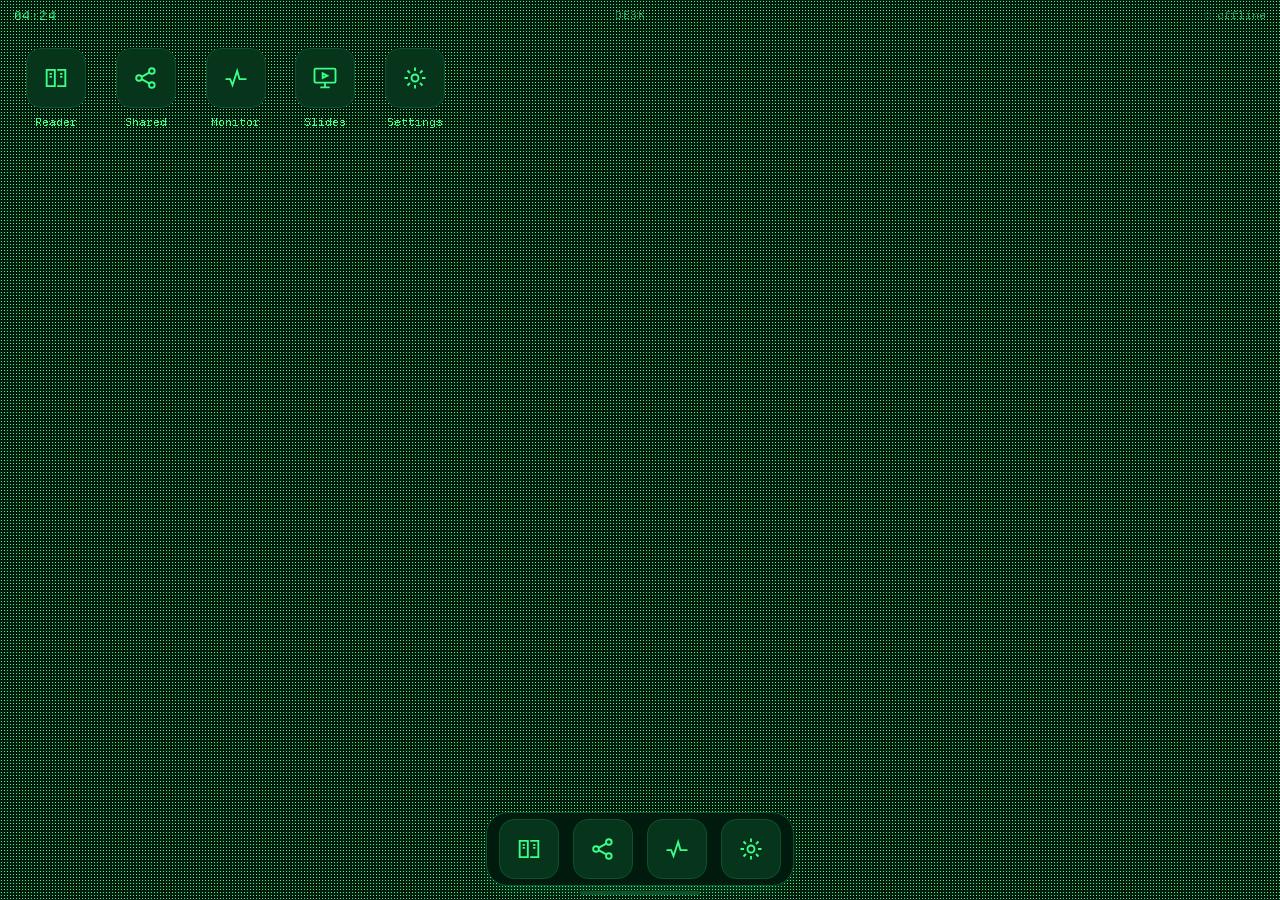
==== index.html @ 84da39d1 "Slides: REMOTE | TRACKPAD on top swaps two views instead of stacking; what is hidden now stays hidde" ====
<!doctype html>
<html lang="en" data-theme="phosphor">
<head>
<meta charset="utf-8">
<meta name="viewport" content="width=device-width, initial-scale=1, maximum-scale=1, user-scalable=no, viewport-fit=cover">
<meta name="mobile-web-app-capable" content="yes">
<meta name="theme-color" content="#001a0d">
<title>desk</title>
<link rel="manifest" href="manifest.webmanifest">
<link rel="icon" href="icon.svg" type="image/svg+xml">
<!-- the look is symbios's mobile shell, taken as it is: its theme, its typeface, its mobile.css -->
<link rel="stylesheet" href="css/fonts.css">
<link rel="stylesheet" href="css/theme.css">
<link rel="stylesheet" href="css/mobile.css">
<!-- the companion's own: what it hides stays hidden, whatever display a class or a style gives it -->
<style>[hidden]{display:none!important}</style>
</head>
<body>
  <!-- top status bar: clock · name · whether the desk is in reach -->
  <header id="statusbar">
    <span id="clock">--:--</span>
    <span class="brand">DESK</span>
    <div class="sb-right">
      <button id="conn" class="conn" aria-label="desk connection"><i class="dot"></i><span id="conn-label">…</span></button>
    </div>
  </header>

  <!-- springboard: the home grid of app tiles -->
  <main id="home"><div id="grid"></div></main>

  <!-- bottom dock: the same tiles, always under the thumb -->
  <nav id="dock"><div id="dock-tiles"></div></nav>
  <div id="home-indicator"></div>

  <!-- an app opens as a pane sliding in from the right -->
  <div id="pane-scrim"></div>
  <section id="pane" aria-hidden="true">
    <div class="pane-grab"></div>
    <header class="pane-head">
      <button id="pane-back" class="pane-btn" aria-label="back">&#8592;</button>
      <span id="pane-title" class="pane-title"></span>
      <span class="pane-spacer"></span>
    </header>
    <div id="pane-body" class="pane-body"></div>
  </section>

  <script src="marked.min.js"></script>
  <script type="module" src="app.js"></script>
</body>
</html>
---- css/fonts.css ----
/* fonts.css — the one vendored typeface for the whole webOS.
   Departure Mono is taken from symbios, served from app/fonts/.
   One face, one weight: less is more. */
@font-face {
  font-family: 'Departure Mono';
  src: url('../fonts/DepartureMono-Regular.woff2') format('woff2');
  font-weight: 400;
  font-style: normal;
  font-display: swap;
}
---- css/theme.css ----
/* theme.css — color-driven theming, the Symbios way.
 *
 * A theme is just a handful of colors. Everything else — panels, hairlines,
 * muted text, focus glow — is *derived* from --bg / --fg / --accent so a new
 * theme is a 3-line block, never a re-style. This is the "less is more" rule:
 * the shell's base.css never hardcodes a colour, it only ever reads these vars.
 *
 * Switch themes by setting the attribute on <html>:
 *     document.documentElement.dataset.theme = 'phosphor'
 * (core/theme.js persists the choice to localStorage and applies it on boot.)
 *
 * NOTE: color-mix() needs a reasonably modern engine. Verify on the deck's
 * cog/WPE WebKit build; if it's too old, fall back to listing the derived
 * tokens explicitly per theme (uglier, but no dependency).
 */

:root {
  /* ---- the only knobs a theme sets ---- */
  --bg:     #ffffff;   /* paper  */
  --fg:     #161616;   /* ink    */
  --accent: #161616;   /* mono by default: accent == ink (1-bit look) */

  --font: 'Departure Mono', ui-monospace, SFMono-Regular, monospace;

  /* ---- everything below is DERIVED — do not set these per theme ---- */
  --muted:        color-mix(in srgb, var(--fg) 52%, var(--bg));
  --hair:         color-mix(in srgb, var(--fg) 12%, var(--bg)); /* faint fills   */
  --panel:        var(--bg);                                    /* opaque, no glass */
  --panel-border: color-mix(in srgb, var(--fg) 24%, var(--bg)); /* 1px window edge */
  --accent-soft:  color-mix(in srgb, var(--accent) 16%, transparent);
  --dither:       radial-gradient(var(--fg) 0.5px, transparent 0.7px); /* desktop texture */
}

/* ---- themes: each is just colors. add one in three lines. ---- */

/* light paper (default lives in :root above) */

[data-theme="ink"]      { --bg:#0d0d0d; --fg:#e8e8e8; --accent:#e8e8e8; }
[data-theme="phosphor"] { --bg:#001a0d; --fg:#3bff88; --accent:#3bff88; }
[data-theme="amber"]    { --bg:#0c0900; --fg:#ffb000; --accent:#ffb000; }
[data-theme="blue"]     { --bg:#f6f8fc; --fg:#0c2340; --accent:#2f6fb0; }
[data-theme="slate"]    { --bg:#14181d; --fg:#cfd6dd; --accent:#6aa6ff; }
---- css/mobile.css ----
/* mobile.css — the companion mobile-OS shell. Reuses the desktop shell's theme
 * tokens (theme.css: --bg/--fg/--accent + derived --muted/--hair/--panel-border)
 * and Departure Mono, so the phone reads as the SAME OS. It only swaps desktop
 * idioms (draggable windows, three-island dock) for mobile ones: a springboard
 * home, a bottom dock, full-screen panes. No glass/blur, 1px borders, one accent.
 * "Less is more" — same restraint as base.css.
 */

:root{
  --bar-h:30px;            /* status bar */
  --dock-h:74px;           /* bottom dock pill row */
  --tile:60px;             /* springboard glyph size */
  --radius-tile:15px;
}

*{box-sizing:border-box;margin:0;-webkit-tap-highlight-color:transparent}
html,body{height:100%}
body{
  font-family:var(--font);color:var(--fg);background:var(--bg);
  background-image:var(--dither);background-size:3px 3px;
  overflow:hidden;display:flex;flex-direction:column;
  -webkit-user-select:none;user-select:none;touch-action:manipulation;
  padding:env(safe-area-inset-top) env(safe-area-inset-right) env(safe-area-inset-bottom) env(safe-area-inset-left);
}

/* ---- status bar ---- */
#statusbar{
  flex:0 0 var(--bar-h);height:var(--bar-h);display:flex;align-items:center;
  justify-content:space-between;padding:0 14px;font-size:12px;letter-spacing:.04em;
}
#statusbar .brand{color:var(--muted);font-size:11px}
#clock{font-variant-numeric:tabular-nums}
.conn{display:flex;align-items:center;gap:6px;border:0;background:transparent;
  color:var(--muted);font-family:var(--font);font-size:11px;cursor:pointer;padding:0}
.conn .dot{width:7px;height:7px;border-radius:50%;background:var(--muted);
  border:1px solid var(--panel-border)}
.conn.online{color:var(--fg)}
.conn.online .dot{background:var(--accent);border-color:var(--accent)}
.conn.offline .dot{background:transparent}
.sb-right{display:flex;align-items:center;gap:12px}
.lockbtn{display:inline-flex;align-items:center;justify-content:center;border:0;
  background:transparent;color:var(--muted);cursor:pointer;padding:0}
.lockbtn svg{width:17px;height:17px;display:block}
.lockbtn.locked{color:var(--accent)}
.lockbtn:active{opacity:.6}

/* ---- springboard (home) ---- */
#home{flex:1;overflow-y:auto;overflow-x:hidden;padding:18px 16px calc(var(--dock-h) + 24px)}
#grid{
  display:grid;grid-template-columns:repeat(auto-fill,minmax(78px,1fr));
  gap:18px 10px;justify-items:center;
}
.app-tile{
  display:flex;flex-direction:column;align-items:center;gap:7px;width:100%;
  border:0;background:transparent;cursor:pointer;font-family:var(--font);padding:0;
}
.app-tile .glyph{
  width:var(--tile);height:var(--tile);border-radius:var(--radius-tile);
  display:grid;place-items:center;background:var(--hair);color:var(--fg);
  border:1px solid var(--panel-border);transition:transform .12s;position:relative;
}
.app-tile:active .glyph{transform:scale(.93)}
.app-tile .glyph svg{width:28px;height:28px}
.app-tile.accent .glyph{background:var(--fg);color:var(--bg);border-color:var(--fg)}
/* outbox count: how many shared links are waiting to sync to the deck */
.tile-badge{
  position:absolute;top:-5px;right:-5px;min-width:18px;height:18px;padding:0 5px;
  border-radius:9px;background:var(--accent);color:var(--bg);font-size:11px;
  line-height:18px;text-align:center;font-weight:600;border:2px solid var(--bg);
  box-sizing:border-box;}
.tile-badge[hidden]{display:none}
.app-tile .label{font-size:11px;color:var(--fg);max-width:100%;
  white-space:nowrap;overflow:hidden;text-overflow:ellipsis}

/* ---- bottom dock ---- */
#dock{
  position:fixed;left:50%;transform:translateX(-50%);
  bottom:calc(env(safe-area-inset-bottom) + 14px);
  height:var(--dock-h);display:flex;align-items:center;padding:0 12px;
  background:var(--panel);border:1px solid var(--panel-border);border-radius:22px;
  box-shadow:0 6px 20px -10px color-mix(in srgb, var(--fg) 45%, transparent);z-index:50;
}
#dock-tiles{display:flex;align-items:center;gap:14px}
#dock .app-tile{flex-direction:row;width:auto}
#dock .app-tile .label{display:none}
#home-indicator{
  position:fixed;left:50%;transform:translateX(-50%);
  bottom:calc(env(safe-area-inset-bottom) + 5px);
  width:120px;height:4px;border-radius:2px;background:var(--panel-border);z-index:51;
}

/* ---- full-screen app pane ---- */
/* DEFAULT: side pane — slides in right→left, full height (Reader, Files, Remote, Settings…) */
#pane{
  position:fixed;inset:0;z-index:100;background:var(--bg);
  display:flex;flex-direction:column;overflow:hidden;
  transform:translateX(100%);transition:transform .22s cubic-bezier(.4,0,.2,1);
  padding:env(safe-area-inset-top) env(safe-area-inset-right) env(safe-area-inset-bottom) env(safe-area-inset-left);
}
#pane.open{transform:translateX(0)}
.pane-grab{display:none}                          /* only shown in sheet mode */

/* OPT-IN: bottom sheet (app sets `sheet:'auto'`, e.g. the scanner) — slides up, hugs content,
   no header. Class overrides win over the base #pane rules above (id + extra class). */
#pane.sheet-auto{
  inset:auto 0 0 0;max-height:88vh;
  border-radius:18px 18px 0 0;border:1px solid var(--panel-border);border-bottom:0;
  box-shadow:0 -8px 30px -12px color-mix(in srgb, var(--fg) 45%, transparent);
  transform:translateY(100%);transition:transform .26s cubic-bezier(.4,0,.2,1);
  padding:0 env(safe-area-inset-right) env(safe-area-inset-bottom) env(safe-area-inset-left);
}
#pane.sheet-auto.open{transform:translateY(0)}
#pane.sheet-auto .pane-head{display:none}         /* redundant for a short sheet — CANCEL + grab suffice */
#pane.sheet-auto .pane-body{flex:0 0 auto;overflow:visible}
#pane.sheet-auto .pane-grab{display:block;flex:0 0 auto;width:40px;height:4px;border-radius:2px;
  background:var(--panel-border);margin:8px auto 2px}

#pane-scrim{position:fixed;inset:0;z-index:99;background:#000;opacity:0;pointer-events:none;
  transition:opacity .26s}
#pane-scrim.open{opacity:.45;pointer-events:auto}
.pane-head{
  flex:0 0 46px;height:46px;display:flex;align-items:center;gap:8px;padding:0 8px;
  border-bottom:1px solid var(--panel-border);background:var(--hair);
}
.pane-btn{width:36px;height:36px;border:0;border-radius:9px;background:transparent;
  color:var(--fg);font-size:20px;cursor:pointer;display:grid;place-items:center}
.pane-btn:active{background:var(--fg);color:var(--bg)}
.pane-title{flex:1;font-size:14px;font-weight:600;white-space:nowrap;overflow:hidden;
  text-overflow:ellipsis}
.pane-spacer{width:36px}
.pane-body{flex:1;overflow:auto;position:relative;-webkit-user-select:text;user-select:text}
.pane-body iframe{width:100%;height:100%;border:0;background:var(--bg)}

/* ---- shared in-pane primitives (1-bit, theme-driven) ---- */
.m-pad{padding:14px}
.m-row{display:flex;gap:8px;align-items:center}
.m-input{flex:1;font-family:var(--font);font-size:14px;color:var(--fg);
  background:var(--bg);border:1px solid var(--panel-border);border-radius:8px;padding:10px 12px}
.m-btn{font-family:var(--font);font-size:14px;color:var(--fg);background:var(--bg);
  border:1px solid var(--panel-border);border-radius:8px;padding:10px 14px;cursor:pointer}
.m-btn:active{background:var(--fg);color:var(--bg)}
.m-list{display:flex;flex-direction:column}
.m-item{display:flex;align-items:center;gap:10px;padding:13px 14px;
  border-bottom:1px solid var(--hair);cursor:pointer;font-size:14px}
.m-item:active{background:var(--hair)}
.m-item .sub{color:var(--muted);font-size:12px;margin-left:auto;flex:none}
.m-ic{display:inline-flex;align-items:center;justify-content:center;width:18px;height:18px;flex:none}
.m-ic svg{width:100%;height:100%}
.m-nm{flex:1;min-width:0;overflow:hidden;text-overflow:ellipsis;white-space:nowrap}
.m-muted{color:var(--muted)}
.m-kv{display:flex;justify-content:space-between;padding:11px 14px;border-bottom:1px solid var(--hair);font-size:13px}
.m-kv b{font-weight:600}
.m-item.playing{color:var(--accent)}

/* ---- music: fill the pane so the player pins to the bottom on short lists ---- */
.m-music{position:absolute;inset:0;display:flex;flex-direction:column}
.m-music>.m-list{flex:1;min-height:0;overflow:auto}
.m-nowbar{flex:none;display:flex;gap:12px;align-items:center;
  padding:12px 14px;border-top:1px solid var(--panel-border);background:var(--bg)}
.m-cover{width:54px;height:54px;flex:none;background:var(--hair);
  border:1px solid var(--hair);image-rendering:pixelated}
.m-nowmeta{flex:1;min-width:0;display:flex;flex-direction:column;gap:7px}
.m-nowtitle{white-space:nowrap;overflow:hidden;text-overflow:ellipsis;font-size:14px}
.m-seek{height:4px;background:var(--hair);overflow:hidden;cursor:pointer}
.m-seek i{display:block;height:100%;background:var(--accent);
  transform:scaleX(0);transform-origin:left;will-change:transform}
.m-nowctrls{display:flex;align-items:center;gap:14px}
.m-pbtn{font-family:var(--font);font-size:15px;color:var(--fg);background:none;
  border:none;padding:2px 2px;cursor:pointer}
.m-pbtn:active{color:var(--accent)}
.m-time{margin-left:auto;font-size:11px}
.reader-body{padding:16px 18px;line-height:1.5;font-size:15px}
.reader-body h1,.reader-body h2,.reader-body h3{line-height:1.25}
.reader-body a{color:var(--accent)}
.reader-body img{max-width:100%;height:auto}
.swatch{width:26px;height:26px;border-radius:7px;border:1px solid var(--panel-border)}

/* ---- identity overlays: onboarding + lock (full-screen, above everything) ---- */
.overlay{
  position:fixed;inset:0;z-index:200;background:var(--bg);display:none;
  align-items:center;justify-content:center;overflow-y:auto;
  padding:calc(env(safe-area-inset-top) + 24px) 22px calc(env(safe-area-inset-bottom) + 24px);
}
.overlay.active{display:flex}
.ob-inner{display:flex;flex-direction:column;align-items:center;gap:14px;text-align:center;
  width:100%;max-width:320px}
.ob-title{margin:0;letter-spacing:.22em;font-size:20px}
.ob-sub{color:var(--muted);font-size:11px;letter-spacing:.18em}
.ob-meta{color:var(--muted);font-size:10px;letter-spacing:.12em}
.ob-row{display:flex;gap:8px}
.ob-badge{display:inline-block;background:var(--fg);color:var(--bg);padding:4px 11px;
  border-radius:5px;font-size:11px;font-weight:600;letter-spacing:.08em}
.ob-note{color:var(--muted);font-size:11px;max-width:270px;line-height:1.45}
.link-btn{border:0;background:transparent;color:var(--muted);text-decoration:underline;
  font-family:var(--font);font-size:12px;padding:6px;cursor:pointer}

#avatar-container{width:230px;height:230px;border-radius:16px;overflow:hidden;position:relative;
  border:2px solid var(--panel-border);background:var(--bg)}
#cam{display:none}
#avatar-canvas{width:100%;height:100%;object-fit:cover;display:block}
.cd{display:none;position:absolute;inset:0;align-items:center;justify-content:center;
  background:color-mix(in srgb, var(--bg) 45%, transparent)}
.cd.active{display:flex}
#cd-num{font-size:5rem;font-weight:bold;color:var(--accent);line-height:1}
#flash{display:none;position:absolute;inset:0;background:var(--fg)}
#flash.active{display:block;animation:obflash .3s ease-out forwards}
@keyframes obflash{from{opacity:.85}to{opacity:0}}
#frozen{display:none;position:absolute;inset:0;border:10px solid var(--accent-soft);
  border-radius:16px;pointer-events:none}
#frozen.active{display:block}

/* primary button (onboarding/lock CTAs) — accent-filled */
.m-btn.primary{background:var(--accent);color:var(--bg);border-color:var(--accent)}
.m-btn.primary:active{background:var(--fg);border-color:var(--fg)}
.m-btn.primary:disabled{opacity:.4;background:transparent;color:var(--muted);
  border-color:var(--panel-border)}

canvas.avatar{display:block}
.lock-avatar{width:150px;height:150px;border-radius:16px;border:2px solid var(--accent);
  background:var(--bg);display:block}
.lock-codename{font-size:22px;font-weight:600;letter-spacing:.06em}

/* recovery phrase grid (onboarding, shown once) */
.recovery-grid{display:grid;grid-template-columns:1fr 1fr;gap:8px 12px;width:100%;max-width:320px;text-align:left}
.rec-word{border:1px solid var(--panel-border);border-radius:6px;padding:8px 10px;font-size:14px;
  display:flex;align-items:baseline;gap:8px}
.rec-n{color:var(--muted);font-size:11px;min-width:16px}

/* slide-to-unlock — classic mobile-OS idiom, 1-bit */
.slide-unlock{position:relative;width:100%;max-width:280px;height:58px;border-radius:29px;
  background:var(--hair);border:1px solid var(--panel-border);display:flex;align-items:center;
  overflow:hidden;touch-action:none;user-select:none;-webkit-user-select:none}
.slide-label{position:absolute;inset:0;display:flex;align-items:center;justify-content:center;
  color:var(--muted);font-size:13px;letter-spacing:.12em;pointer-events:none;
  opacity:calc(1 - var(--p, 0))}
.slide-thumb{position:relative;z-index:2;width:50px;height:50px;margin:4px;border-radius:50%;
  background:var(--accent);color:var(--bg);display:grid;place-items:center;font-size:22px;
  cursor:grab;touch-action:none;flex:0 0 auto}
.slide-thumb:active{cursor:grabbing}

/* QR scanner (Scan app) — nexus look: centred square viewport, accent frame + glow,
   corner brackets, scan line, and the camera tinted to the theme accent (duotone). jsQR. */
.scan-wrap{display:flex;flex-direction:column;align-items:center;gap:14px;padding:22px 18px 26px}
.scan-heading{color:var(--muted);font-size:12px;letter-spacing:.2em}
.scan-view{position:relative;width:min(80vw,300px);aspect-ratio:1/1;background:#000;overflow:hidden;
  border:1px solid var(--accent);box-shadow:0 0 18px color-mix(in srgb, var(--accent) 38%, transparent)}
.scan-view video{width:100%;height:100%;object-fit:cover;display:block;
  filter:grayscale(1) contrast(1.15) brightness(.92)}
/* tint the (grayscale) camera to the active theme accent — duotone, theme-reactive */
.scan-tint{position:absolute;inset:0;background:var(--accent);mix-blend-mode:multiply;pointer-events:none}
.scan-canvas{display:none}
.scan-corners{position:absolute;inset:0;pointer-events:none}
.scan-corners .corner{position:absolute;width:22px;height:22px;border:2px solid var(--accent)}
.scan-corners .corner.tl{top:10px;left:10px;border-width:2px 0 0 2px}
.scan-corners .corner.tr{top:10px;right:10px;border-width:2px 2px 0 0}
.scan-corners .corner.bl{bottom:10px;left:10px;border-width:0 0 2px 2px}
.scan-corners .corner.br{bottom:10px;right:10px;border-width:0 2px 2px 0}
.scan-corners .scan-line{position:absolute;left:10px;right:10px;height:2px;background:var(--accent);
  box-shadow:0 0 8px var(--accent);animation:scanline 2s ease-in-out infinite}
@keyframes scanline{0%,100%{top:10px;opacity:1}50%{top:calc(100% - 12px);opacity:.5}}
.scan-view.hit .corner{border-color:var(--fg)}
.scan-view.hit .scan-line{display:none}
.scan-status{border:1px solid var(--panel-border);color:var(--muted);padding:6px 16px;
  font-size:12px;letter-spacing:.14em}
.scan-status.scanning,.scan-status.ok{color:var(--accent);border-color:var(--accent)}
.scan-status.err{color:#e5484d;border-color:#e5484d}
.scan-hint{color:var(--muted);font-size:12px;text-align:center;max-width:270px;line-height:1.4}
.scan-result{text-align:center;word-break:break-all;font-size:14px;max-width:300px}
.scan-actions{display:flex;gap:10px;margin-top:2px}
.scan-actions .m-btn{min-width:104px}

/* ── system monitor (graphical, mirrors the desktop shell's gauges) ──────────
   Bars + sparkline animate via transform (scaleX/scaleY), not width/height —
   the deck's thermal-safe idiom (see app/desktop/RENDERING.md). */
.mon{padding:14px}
.mon-grid{display:grid;grid-template-columns:1fr 1fr;gap:10px}
.mon-gauge{background:var(--hair);border:1px solid var(--panel-border);border-radius:10px;padding:12px;min-width:0}
.mon-gauge h4{margin:0 0 4px;font-size:11px;color:var(--muted);font-weight:600;
  text-transform:uppercase;letter-spacing:.5px}
.mon-big{font-size:24px;font-weight:700;font-variant-numeric:tabular-nums;color:var(--fg)}
.mon-big.hot{color:#e0a000}                       /* SoC running warm (≥75°) */
.mon-bar{height:6px;border-radius:4px;background:var(--panel-border);margin-top:8px;overflow:hidden}
.mon-bar i{display:block;width:100%;height:100%;background:var(--accent);border-radius:4px;
  transform-origin:left;transform:scaleX(0);transition:transform .4s ease-out}
.mon-spark{display:flex;gap:2px;align-items:flex-end;height:30px;margin-top:8px}
.mon-spark i{flex:1;min-width:0;background:var(--accent);border-radius:2px;opacity:.85;height:100%;
  transform-origin:bottom;transform:scaleY(.04);transition:transform .4s ease-out}
.mon-gauge small{color:var(--muted);font-size:11px;display:block;margin-top:7px;font-variant-numeric:tabular-nums}
.mon-meta{margin-top:12px;border:1px solid var(--panel-border);border-radius:10px;overflow:hidden}
.mon-meta .m-kv{border-bottom:1px solid var(--hair)}
.mon-meta .m-kv:last-child{border-bottom:0}
.mon-off{padding:18px;text-align:center}

/* ── profile app ─────────────────────────────────────────────── */
.prof{display:flex;flex-direction:column;align-items:center;gap:12px;padding:24px 16px;text-align:center}
.prof-av{width:160px;height:160px;border-radius:16px;border:2px solid var(--accent);background:var(--bg)}
.prof-name{font-size:20px;letter-spacing:.12em;font-weight:700;color:var(--fg)}
.prof-did{font-size:11px;word-break:break-all;max-width:280px}
.prof-edit{width:100%;max-width:280px;margin-top:4px}
.prof-hint{line-height:1.45;max-width:300px}
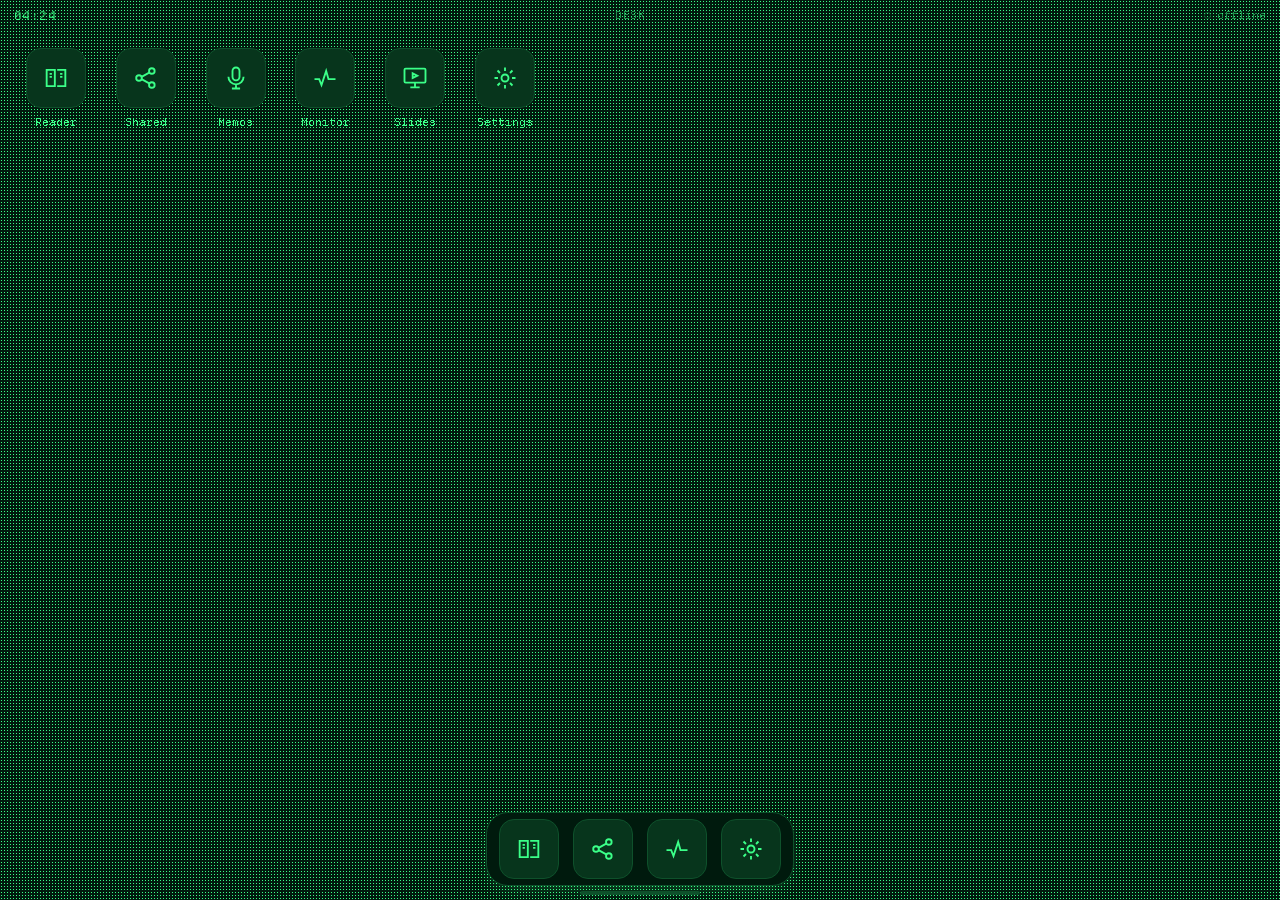
==== commit 6d392906: "Share files to the desk: the share target takes files (POST); the service worker keeps them on the p" ====
--- a/index.html
+++ b/index.html
@@ -45,6 +45,7 @@
   </section>
 
   <script src="marked.min.js"></script>
+  <script src="db.js"></script>
   <script type="module" src="app.js"></script>
 </body>
 </html>
--- a/css/mobile.css
+++ b/css/mobile.css
@@ -151,6 +151,14 @@
 .m-kv{display:flex;justify-content:space-between;padding:11px 14px;border-bottom:1px solid var(--hair);font-size:13px}
 .m-kv b{font-weight:600}
 .m-item.playing{color:var(--accent)}
+
+/* ---- slides: fill the pane; while presenting, the notes take the height left and scroll in it ---- */
+.m-talk{position:absolute;inset:0;display:flex;flex-direction:column}
+.m-talk>.m-row{flex:none}
+.m-talk>.m-pad{flex:1;min-height:0;overflow:auto}
+.m-talk>.m-pad.presenting{display:flex;flex-direction:column;overflow:hidden}
+.m-talk>.m-pad.presenting>*{flex:none}
+.m-talk>.m-pad.presenting>.m-notes{flex:1 1 auto;min-height:3.5em;overflow-y:auto;overscroll-behavior:contain}
 
 /* ---- music: fill the pane so the player pins to the bottom on short lists ---- */
 .m-music{position:absolute;inset:0;display:flex;flex-direction:column}
@@ -290,6 +298,16 @@
 .mon-meta .m-kv{border-bottom:1px solid var(--hair)}
 .mon-meta .m-kv:last-child{border-bottom:0}
 .mon-off{padding:18px;text-align:center}
+.mon-act{margin-top:12px}
+.mon-act h4{margin:0 0 6px;font-size:11px;font-weight:400;letter-spacing:1px;color:var(--muted)}
+.mon-tasks{font-size:13px}
+.mon-tasks:empty::before{content:attr(data-empty);color:var(--muted)}
+.mon-task{display:grid;grid-template-columns:minmax(0,1fr) 28% 7ch;gap:10px;align-items:center;padding:7px 0;border-top:1px solid var(--hair)}
+.mon-task:first-child{border-top:0}
+.mon-task .nm{white-space:nowrap;overflow:hidden;text-overflow:ellipsis}
+.mon-task .mon-bar{margin-top:0}
+.mon-task .tm{text-align:right;font-variant-numeric:tabular-nums}
+.mon-task.pending .mon-bar{visibility:hidden}
 
 /* ── profile app ─────────────────────────────────────────────── */
 .prof{display:flex;flex-direction:column;align-items:center;gap:12px;padding:24px 16px;text-align:center}
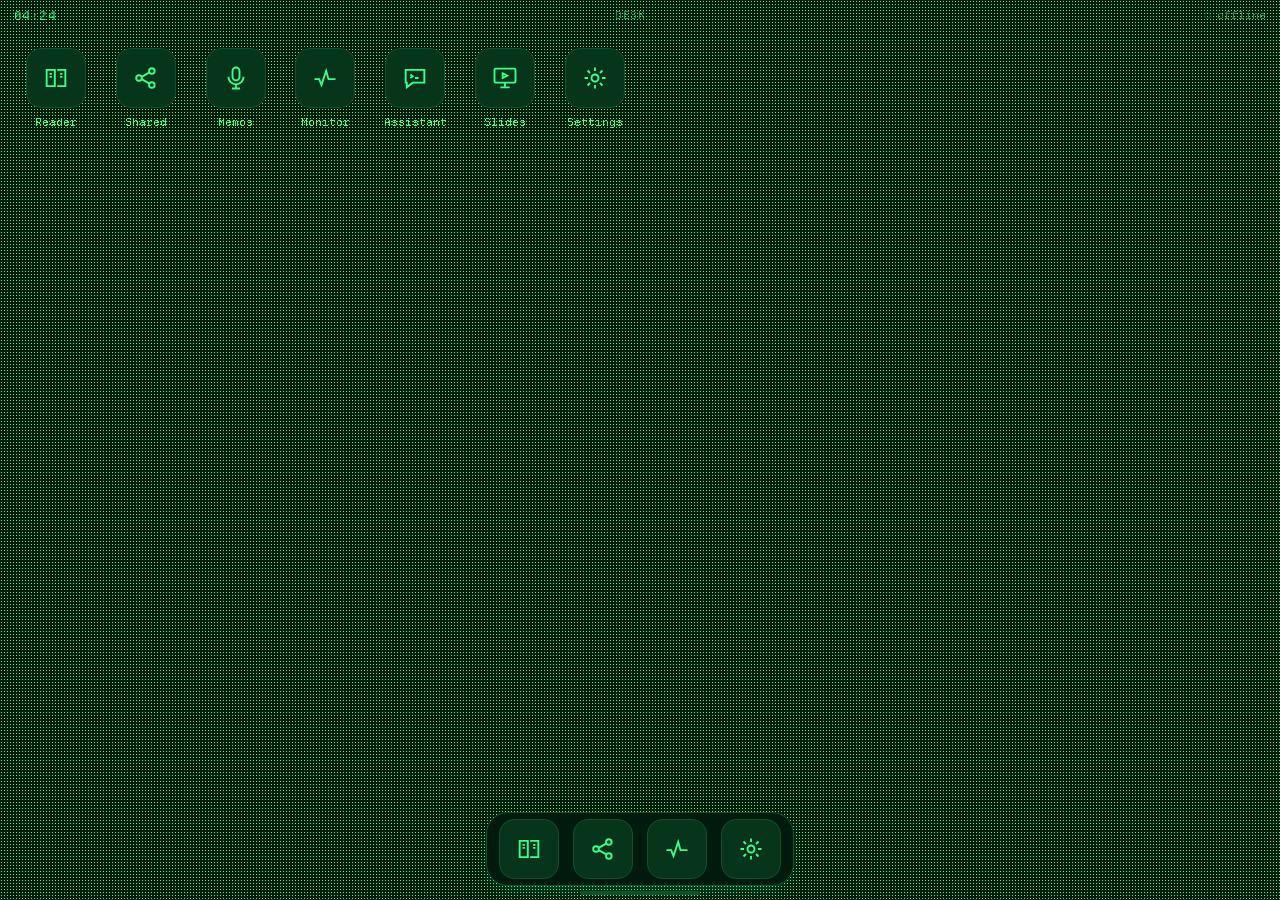
==== commit 17898c80: "The desk's Assistant on the phone (Gab, 2026-10-23: "could i access the TermNL from the companion"):" ====
--- a/index.html
+++ b/index.html
@@ -13,7 +13,23 @@
 <link rel="stylesheet" href="css/theme.css">
 <link rel="stylesheet" href="css/mobile.css">
 <!-- the companion's own: what it hides stays hidden, whatever display a class or a style gives it -->
-<style>[hidden]{display:none!important}</style>
+<style>[hidden]{display:none!important}
+/* the Assistant: the desk's chat in the phone's look; the log takes the height, the shortcuts and the line stay under the thumb */
+.talk-log{display:flex;flex-direction:column;gap:8px}
+.talk-me{align-self:flex-end;max-width:85%;background:var(--fg);color:var(--bg);padding:7px 11px;border-radius:8px}
+.talk-it{align-self:flex-start;max-width:92%;background:var(--hair);border:1px solid var(--panel-border);padding:7px 11px;border-radius:8px;white-space:pre-wrap}
+.talk-it table{border-collapse:collapse;margin-top:6px;font-size:13px;white-space:normal}
+.talk-it th{text-align:left;font-weight:normal;color:var(--muted);padding:2px 12px 2px 0}
+.talk-it td{padding:2px 12px 2px 0;vertical-align:top}
+.talk-doc{padding:9px 0;border-bottom:1px solid var(--panel-border);font-size:13px}
+.talk-answers{margin-top:8px}
+.talk-answers .m-btn,.talk-chips .m-btn{padding:6px 12px;font-size:13px}
+.talk-answers .m-btn:disabled{opacity:.4}
+.talk-chips{flex:none;overflow-x:auto;padding:8px 14px 0;scrollbar-width:none}
+.talk-chips .m-btn{white-space:nowrap;color:var(--muted)}
+.talk-cmd,.talk-note{font-size:12px;overflow-wrap:anywhere}
+.talk-form{flex:none;padding:10px 14px 14px}
+</style>
 </head>
 <body>
   <!-- top status bar: clock · name · whether the desk is in reach -->
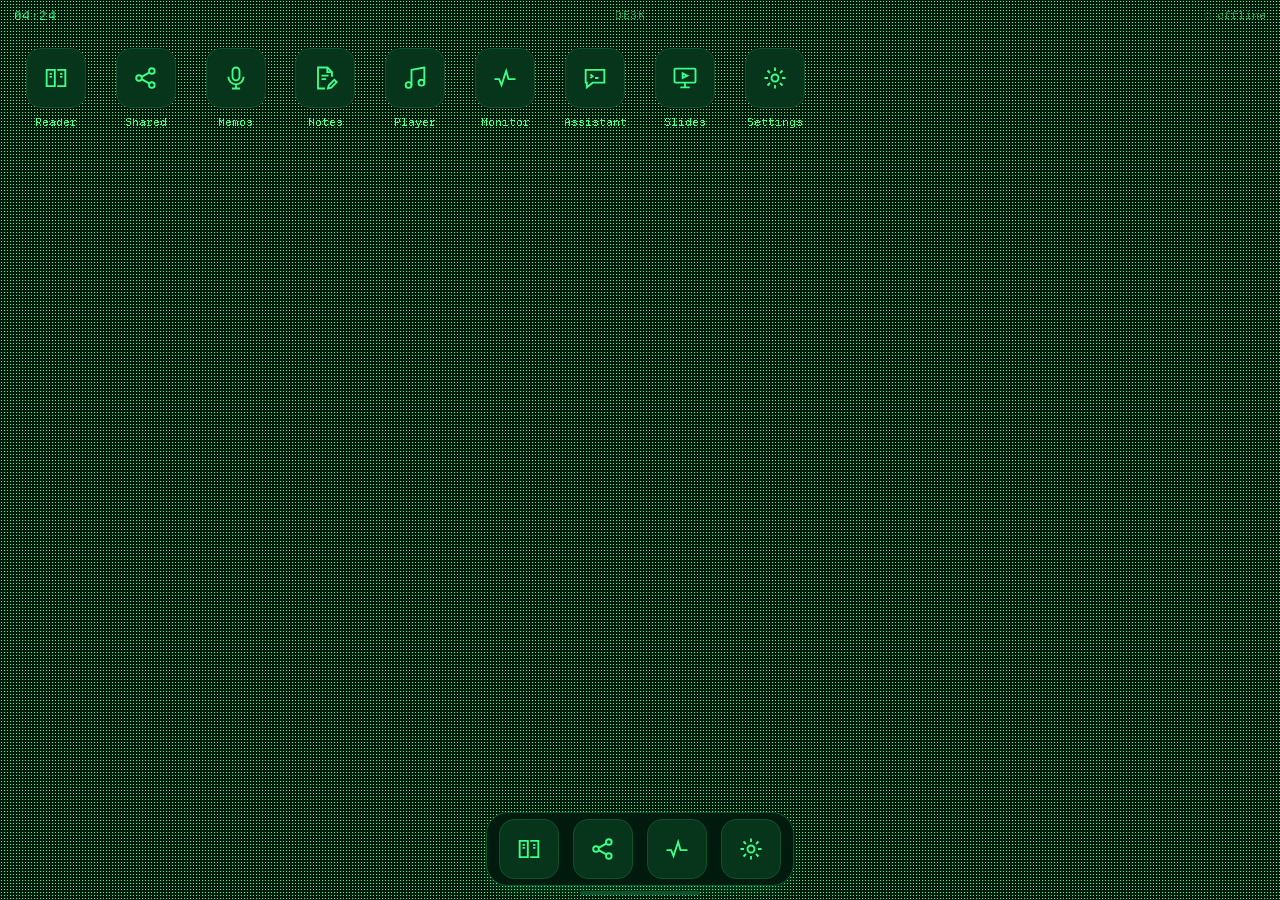
==== commit 0f2465a5: "Settings: the theme, chosen on the phone (Gab, 2026-11-01: "yes ink, add the theme switch to the com" ====
--- a/index.html
+++ b/index.html
@@ -9,6 +9,8 @@
 <link rel="manifest" href="manifest.webmanifest">
 <link rel="icon" href="icon.svg" type="image/svg+xml">
 <!-- the look is symbios's mobile shell, taken as it is: its theme, its typeface, its mobile.css -->
+<!-- the theme chosen on this phone (utils/theme.js), before anything is drawn -->
+<script>try { const t = localStorage.getItem("theme"); if (t) document.documentElement.dataset.theme = t; } catch {}</script>
 <link rel="stylesheet" href="css/fonts.css">
 <link rel="stylesheet" href="css/theme.css">
 <link rel="stylesheet" href="css/mobile.css">
@@ -19,6 +21,7 @@
 .talk-me{align-self:flex-end;max-width:85%;background:var(--fg);color:var(--bg);padding:7px 11px;border-radius:8px}
 .talk-it{align-self:flex-start;max-width:92%;background:var(--hair);border:1px solid var(--panel-border);padding:7px 11px;border-radius:8px;white-space:pre-wrap}
 .talk-it table{border-collapse:collapse;margin-top:6px;font-size:13px;white-space:normal}
+.talk-mark svg{width:.9em;height:.9em;vertical-align:-.1em;margin-right:.35em}
 .talk-it th{text-align:left;font-weight:normal;color:var(--muted);padding:2px 12px 2px 0}
 .talk-it td{padding:2px 12px 2px 0;vertical-align:top}
 .talk-doc{padding:9px 0;border-bottom:1px solid var(--panel-border);font-size:13px}
@@ -42,7 +45,8 @@
   </header>
 
   <!-- springboard: the home grid of app tiles -->
-  <main id="home"><div id="grid"></div></main>
+  <!-- the claim card shows when the desk in reach has no owner yet (app.js, claimCard); the screens card when a screen asks to open the desk (screensCard) -->
+  <main id="home"><div id="claim" class="m-list" style="margin-bottom:18px" hidden></div><div id="screens" class="m-list" style="margin-bottom:18px" hidden></div><div id="grid"></div></main>
 
   <!-- bottom dock: the same tiles, always under the thumb -->
   <nav id="dock"><div id="dock-tiles"></div></nav>
@@ -60,6 +64,10 @@
     <div id="pane-body" class="pane-body"></div>
   </section>
 
+  <!-- a question to answer (a screen asking in, the claim) rises from the bottom, above everything (app.js, ask) -->
+  <div id="ask-scrim"></div>
+  <section id="ask" role="dialog" aria-modal="true" aria-hidden="true"></section>
+
   <script src="marked.min.js"></script>
   <script src="db.js"></script>
   <script type="module" src="app.js"></script>
--- a/css/theme.css
+++ b/css/theme.css
@@ -35,6 +35,7 @@
 
 /* light paper (default lives in :root above) */
 
+[data-theme="paper"]    { --bg:#ffffff; --fg:#161616; --accent:#161616; } /* :root's, named, so its swatch shows it */
 [data-theme="ink"]      { --bg:#0d0d0d; --fg:#e8e8e8; --accent:#e8e8e8; }
 [data-theme="phosphor"] { --bg:#001a0d; --fg:#3bff88; --accent:#3bff88; }
 [data-theme="amber"]    { --bg:#0c0900; --fg:#ffb000; --accent:#ffb000; }
--- a/css/mobile.css
+++ b/css/mobile.css
@@ -316,3 +316,68 @@
 .prof-did{font-size:11px;word-break:break-all;max-width:280px}
 .prof-edit{width:100%;max-width:280px;margin-top:4px}
 .prof-hint{line-height:1.45;max-width:300px}
+
+/* the ask sheet (app.js, ask): one question at a time, symbios' bottom sheet above everything, its words in the
+   text colour (the muted one was too faint on the phone: Gab, 2026-10-27) */
+#ask{position:fixed;inset:auto 0 0 0;z-index:120;background:var(--bg);max-height:88vh;overflow:auto;
+  border-radius:18px 18px 0 0;border:1px solid var(--panel-border);border-bottom:0;
+  box-shadow:0 -8px 30px -12px color-mix(in srgb, var(--fg) 45%, transparent);
+  transform:translateY(100%);transition:transform .26s cubic-bezier(.4,0,.2,1);
+  padding:0 calc(18px + env(safe-area-inset-right)) calc(22px + env(safe-area-inset-bottom)) calc(18px + env(safe-area-inset-left))}
+#ask.open{transform:translateY(0)}
+#ask .pane-grab{display:block;width:40px;height:4px;border-radius:2px;background:var(--panel-border);margin:8px auto 14px}
+#ask-scrim{position:fixed;inset:0;z-index:119;background:#000;opacity:0;pointer-events:none;transition:opacity .26s}
+#ask-scrim.open{opacity:.55;pointer-events:auto}
+.ask-title{color:var(--fg);font-size:17px;font-weight:600}
+.ask-code{color:var(--accent);font-size:46px;letter-spacing:.25em;text-align:center;margin:18px 0 6px}
+.ask-says{color:var(--fg);font-size:14px;line-height:1.5;margin:12px 0 20px}
+.ask-field{display:block;width:100%;box-sizing:border-box;margin:0 0 10px}
+.ask-fail{color:var(--fg);font-size:13px;min-height:1.4em;margin:0 0 10px}
+.ask-btns{display:flex;gap:10px}
+.ask-btns .m-btn{flex:1;padding-top:12px;padding-bottom:12px}
+
+/* files: how the kinds show (utils/files.js): covers in a grid, lines in a list, a phone where a file is kept */
+.f-scroll{flex:1;min-height:0;overflow:auto;padding-bottom:8px}
+.f-tabs{padding:12px 12px 6px;flex:none;gap:8px}
+.f-tabs .m-btn{flex:1;display:flex;align-items:center;justify-content:center;gap:8px}
+.f-tabs svg{width:16px;height:16px;flex:none}
+.f-head{padding:16px 16px 4px;font-size:11px;letter-spacing:.12em;text-transform:uppercase}
+.f-path{padding:4px 16px;font-size:12px;white-space:nowrap;overflow:hidden;text-overflow:ellipsis}
+.f-grid{display:grid;grid-template-columns:repeat(auto-fill,minmax(132px,1fr));gap:16px 12px;padding:10px 14px}
+.f-tile{all:unset;cursor:pointer;min-width:0;display:block}
+.f-tile:active .f-cover{border-color:var(--accent)}
+.f-cover{position:relative;aspect-ratio:1;border:1px solid var(--hair);background:var(--hair) center/cover no-repeat;
+  display:flex;align-items:center;justify-content:center;color:var(--muted)}
+.f-cover>svg{width:34%;height:34%}
+.f-cover.has>svg{display:none}
+.f-name{margin-top:7px;font-size:13px;white-space:nowrap;overflow:hidden;text-overflow:ellipsis}
+.f-sub{font-size:11px;margin-top:2px;white-space:nowrap;overflow:hidden;text-overflow:ellipsis}
+.f-mark{display:inline-flex;width:16px;height:16px;flex:none;color:var(--accent)}
+.f-mark:empty{display:none}
+.f-mark svg{width:100%;height:100%}
+.f-cover .f-mark{position:absolute;right:6px;bottom:6px;width:20px;height:20px;padding:2px;background:var(--bg);border-radius:4px}
+.f-line .m-nm{display:flex;flex-direction:column;gap:3px}
+.f-title{overflow:hidden;text-overflow:ellipsis;white-space:nowrap}
+.f-text{font-size:12px;overflow:hidden;text-overflow:ellipsis;white-space:nowrap}
+.f-line.playing .f-title{color:var(--accent)}
+.f-x{margin:-10px -6px -10px 4px;padding:10px 14px;font-size:20px}
+.f-foot{flex:none;padding:8px 12px;gap:8px}
+.f-foot .m-btn{flex:1}
+.m-cover svg{width:60%;height:60%;margin:20%;color:var(--muted)}
+.f-header{display:flex;gap:14px;align-items:flex-end;padding:12px 16px 10px}
+.f-header .f-cover{width:96px;flex:none}
+.f-hname{font-size:17px;line-height:1.25;margin-bottom:4px}
+/* covers in the theme's colours: a duotone made of --bg and --accent only (utils/files.js, paintCover). The picture in
+   grey is blended onto --accent, then --bg is laid over it: on a dark theme its darks become --bg and its lights --accent
+   (multiply, lighten); on a light theme the other way round (screen, darken). A new theme says which it is, nothing else. */
+:root{--cover-ink:screen;--cover-paper:darken}
+[data-theme="ink"],[data-theme="phosphor"],[data-theme="amber"],[data-theme="slate"]{--cover-ink:multiply;--cover-paper:lighten}
+.f-cover.has,.m-cover.has{position:relative;overflow:hidden;isolation:isolate;background:var(--accent)}
+.duo{position:absolute;inset:0;width:100%;height:100%;object-fit:cover;filter:grayscale(1) contrast(1.15);mix-blend-mode:var(--cover-ink)}
+.f-cover.has::after,.m-cover.has::after{content:"";position:absolute;inset:0;background:var(--bg);mix-blend-mode:var(--cover-paper);pointer-events:none}
+.f-cover.has .f-mark{z-index:1}
+/* the theme's swatches in Settings (utils/theme.js): each shows its own theme's background and accent */
+.t-pick{display:grid;grid-template-columns:repeat(3,1fr);gap:10px;margin-top:10px}
+.t-swatch{all:unset;cursor:pointer;display:flex;flex-direction:column;align-items:center;gap:6px;padding:8px 4px;border:1px solid var(--hair);border-radius:8px;font-size:12px}
+.t-swatch.on{border-color:var(--accent);color:var(--accent)}
+.t-swatch i{display:block;width:100%;height:30px;border-radius:5px;border:1px solid var(--panel-border);background:linear-gradient(135deg,var(--bg) 0 55%,var(--accent) 55% 100%)}
